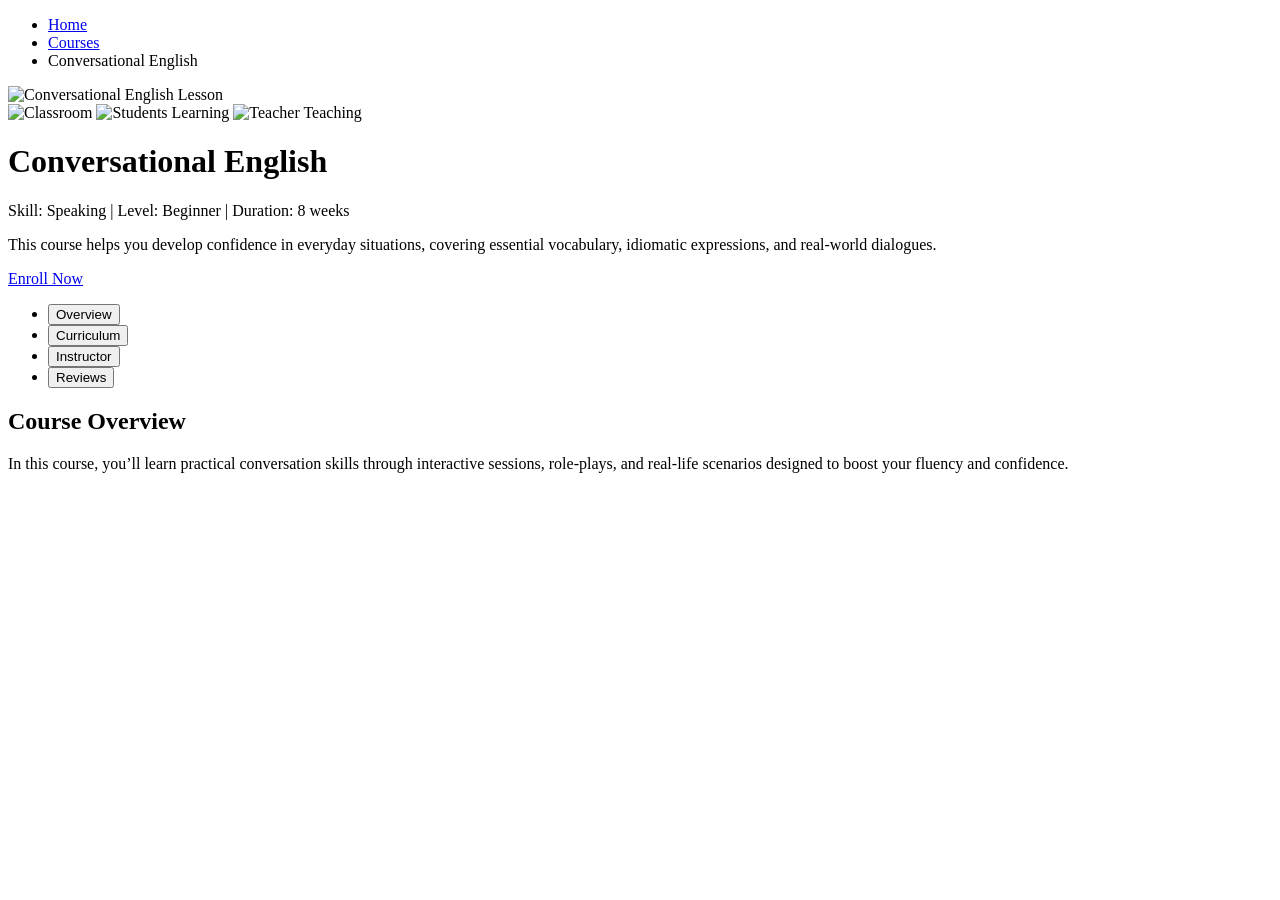
==== course-detail.html @ d5191e85 "Add files via upload" ====
<!DOCTYPE html>
<html lang="en">
<head>
  <meta charset="UTF-8">
  <meta name="viewport" content="width=device-width, initial-scale=1.0">
  <title>Course Detail - Conversational English</title>
  <link rel="stylesheet" href="styles/main.css">
  <link rel="stylesheet" href="styles/header.css">
  <link rel="stylesheet" href="styles/hero.css">
  <link rel="stylesheet" href="styles/grid.css">
  <link rel="stylesheet" href="styles/forms.css">
  <link rel="stylesheet" href="styles/responsive.css">
</head>
<body>
  <!-- Header Include -->


  <!-- Breadcrumbs -->
  <nav aria-label="Breadcrumb" class="breadcrumb">
    <ul>
      <li><a href="index.html">Home</a></li>
      <li><a href="courses.html">Courses</a></li>
      <li aria-current="page">Conversational English</li>
    </ul>
  </nav>

  <!-- Course Detail -->
  <main class="course-detail container">
    <div class="course-detail__gallery">
      <div class="main-image">
        <img id="main-course-image" src="https://source.unsplash.com/600x400/?english,lesson" alt="Conversational English Lesson">
      </div>
      <div class="thumbnails">
        <img class="thumb" src="https://source.unsplash.com/60x40/?english,classroom" data-src="https://source.unsplash.com/600x400/?english,classroom" alt="Classroom">
        <img class="thumb" src="https://source.unsplash.com/60x40/?students,learning" data-src="https://source.unsplash.com/600x400/?students,learning" alt="Students Learning">
        <img class="thumb" src="https://source.unsplash.com/60x40/?teacher,teaching" data-src="https://source.unsplash.com/600x400/?teacher,teaching" alt="Teacher Teaching">
      </div>
    </div>
    <div class="course-detail__info">
      <h1>Conversational English</h1>
      <p class="meta">Skill: Speaking | Level: Beginner | Duration: 8 weeks</p>
      <p class="description">This course helps you develop confidence in everyday situations, covering essential vocabulary, idiomatic expressions, and real‑world dialogues.</p>
      <a href="#" class="btn enroll">Enroll Now</a>
    </div>

    <!-- Tabs -->
    <div class="tabs">
      <ul role="tablist" class="tabs__list">
        <li role="presentation"><button role="tab" id="tab-overview" aria-controls="panel-overview" aria-selected="true">Overview</button></li>
        <li role="presentation"><button role="tab" id="tab-curriculum" aria-controls="panel-curriculum">Curriculum</button></li>
        <li role="presentation"><button role="tab" id="tab-instructor" aria-controls="panel-instructor">Instructor</button></li>
        <li role="presentation"><button role="tab" id="tab-reviews" aria-controls="panel-reviews">Reviews</button></li>
      </ul>
      <div class="tabs__panels">
        <section id="panel-overview" role="tabpanel" aria-labelledby="tab-overview">
          <h2>Course Overview</h2>
          <p>In this course, you’ll learn practical conversation skills through interactive sessions, role-plays, and real-life scenarios designed to boost your fluency and confidence.</p>
        </section>
        <section id="panel-curriculum" role="tabpanel" aria-labelledby="tab-curriculum" hidden>
          <h2>Curriculum</h2>
          <ul class="curriculum">
            <li>Week 1: Greetings & Introductions</li>
            <li>Week 2: Small Talk & Everyday Conversations</li>
            <li>Week 3: Asking for Directions & Transportation</li>
            <li>Week 4: Dining & Ordering Food</li>
            <li>Week 5: Shopping & Services</li>
            <li>Week 6: Health & Emergencies</li>
            <li>Week 7: Cultural Topics & Etiquette</li>
            <li>Week 8: Final Review & Role‑play Assessment</li>
          </ul>
        </section>
        <section id="panel-instructor" role="tabpanel" aria-labelledby="tab-instructor" hidden>
          <h2>Instructor</h2>
          <div class="instructor">
            <img src="https://source.unsplash.com/150x150/?teacher,portrait" alt="Instructor Photo">
            <div class="instructor__bio">
              <p><strong>Jane</strong> is a certified ESL instructor with over 10 years of experience teaching in international settings. Her interactive methods ensure rapid progress and lasting confidence.</p>
            </div>
          </div>
        </section>
        <section id="panel-reviews" role="tabpanel" aria-labelledby="tab-reviews" hidden>
          <h2>Student Reviews</h2>
          <div class="reviews">
            <blockquote>“This course changed my life! I now speak with ease in real situations.” – Alex P.</blockquote>
            <blockquote>“The instructor was engaging and the materials were practical.” – Maria L.</blockquote>
          </div>
        </section>
      </div>
    </div>
  </main>

  <!-- Footer Include -->


  <script src="scripts/main.js"></script>
  <script src="scripts/menu.js"></script>
  <script src="scripts/slider.js"></script>
  <script src="scripts/courses.js"></script>
  <script src="scripts/form.js"></script>
  <script src="scripts/course-detail.js"></script>
</body>
</html>
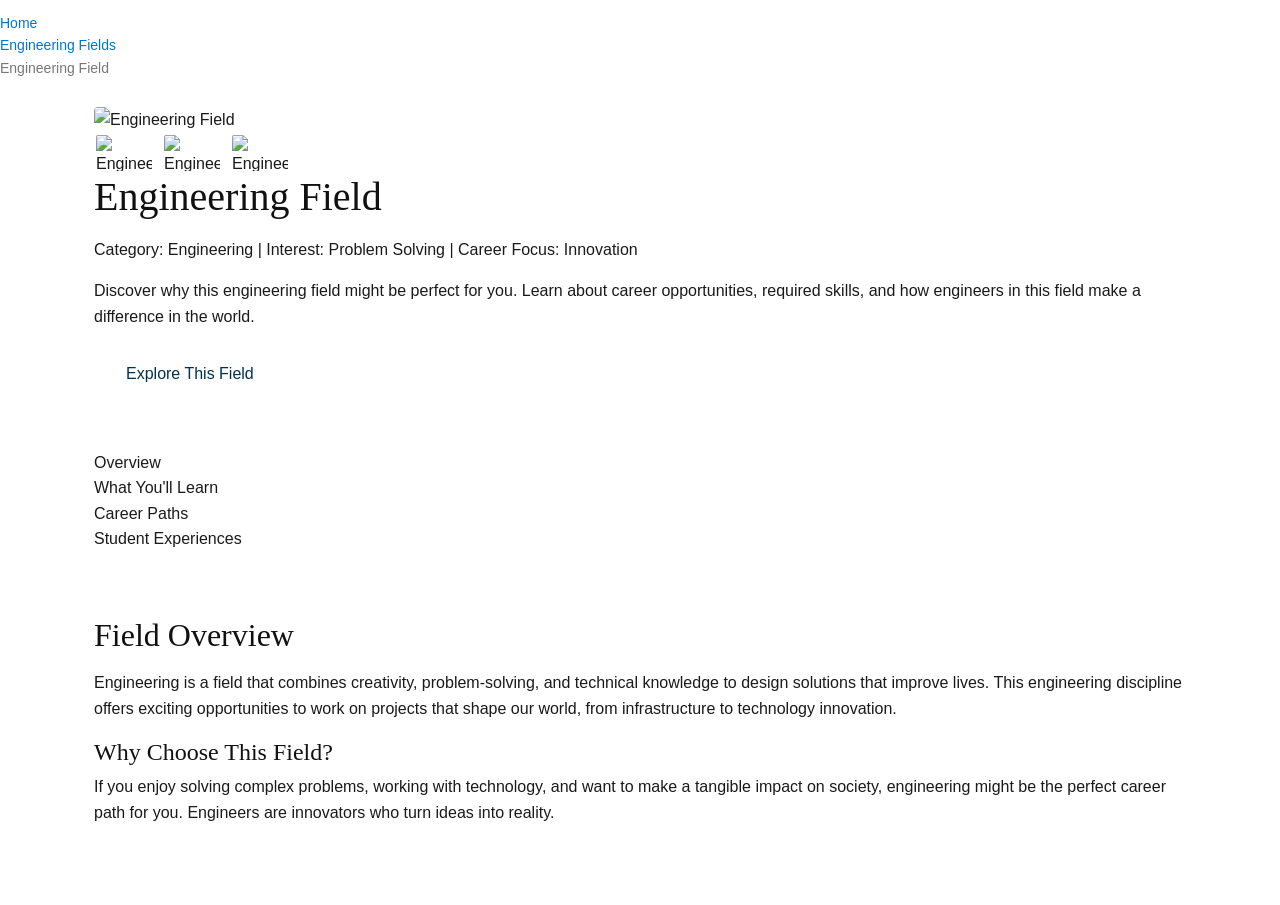
==== commit b3b8a077: "Transform website from English courses to Engineering Guidance - Updated all content to focus on eng" ====
--- a/course-detail.html
+++ b/course-detail.html
@@ -3,7 +3,7 @@
 <head>
   <meta charset="UTF-8">
   <meta name="viewport" content="width=device-width, initial-scale=1.0">
-  <title>Course Detail - Conversational English</title>
+  <title>Engineering Field Detail - Engineering Guidance</title>
   <link rel="stylesheet" href="styles/main.css">
   <link rel="stylesheet" href="styles/header.css">
   <link rel="stylesheet" href="styles/hero.css">
@@ -19,8 +19,8 @@
   <nav aria-label="Breadcrumb" class="breadcrumb">
     <ul>
       <li><a href="index.html">Home</a></li>
-      <li><a href="courses.html">Courses</a></li>
-      <li aria-current="page">Conversational English</li>
+      <li><a href="courses.html">Engineering Fields</a></li>
+      <li aria-current="page">Engineering Field</li>
     </ul>
   </nav>
 
@@ -28,61 +28,63 @@
   <main class="course-detail container">
     <div class="course-detail__gallery">
       <div class="main-image">
-        <img id="main-course-image" src="https://source.unsplash.com/600x400/?english,lesson" alt="Conversational English Lesson">
+        <img id="main-course-image" src="https://source.unsplash.com/600x400/?engineering,technology" alt="Engineering Field">
       </div>
       <div class="thumbnails">
-        <img class="thumb" src="https://source.unsplash.com/60x40/?english,classroom" data-src="https://source.unsplash.com/600x400/?english,classroom" alt="Classroom">
-        <img class="thumb" src="https://source.unsplash.com/60x40/?students,learning" data-src="https://source.unsplash.com/600x400/?students,learning" alt="Students Learning">
-        <img class="thumb" src="https://source.unsplash.com/60x40/?teacher,teaching" data-src="https://source.unsplash.com/600x400/?teacher,teaching" alt="Teacher Teaching">
+        <img class="thumb" src="https://source.unsplash.com/60x40/?engineering,workshop" data-src="https://source.unsplash.com/600x400/?engineering,workshop" alt="Engineering Workshop">
+        <img class="thumb" src="https://source.unsplash.com/60x40/?students,engineering" data-src="https://source.unsplash.com/600x400/?students,engineering" alt="Engineering Students">
+        <img class="thumb" src="https://source.unsplash.com/60x40/?innovation,technology" data-src="https://source.unsplash.com/600x400/?innovation,technology" alt="Engineering Innovation">
       </div>
     </div>
     <div class="course-detail__info">
-      <h1>Conversational English</h1>
-      <p class="meta">Skill: Speaking | Level: Beginner | Duration: 8 weeks</p>
-      <p class="description">This course helps you develop confidence in everyday situations, covering essential vocabulary, idiomatic expressions, and real‑world dialogues.</p>
-      <a href="#" class="btn enroll">Enroll Now</a>
+      <h1>Engineering Field</h1>
+      <p class="meta">Category: Engineering | Interest: Problem Solving | Career Focus: Innovation</p>
+      <p class="description">Discover why this engineering field might be perfect for you. Learn about career opportunities, required skills, and how engineers in this field make a difference in the world.</p>
+      <a href="#explore" class="btn enroll">Explore This Field</a>
     </div>
 
     <!-- Tabs -->
     <div class="tabs">
       <ul role="tablist" class="tabs__list">
         <li role="presentation"><button role="tab" id="tab-overview" aria-controls="panel-overview" aria-selected="true">Overview</button></li>
-        <li role="presentation"><button role="tab" id="tab-curriculum" aria-controls="panel-curriculum">Curriculum</button></li>
-        <li role="presentation"><button role="tab" id="tab-instructor" aria-controls="panel-instructor">Instructor</button></li>
-        <li role="presentation"><button role="tab" id="tab-reviews" aria-controls="panel-reviews">Reviews</button></li>
+        <li role="presentation"><button role="tab" id="tab-curriculum" aria-controls="panel-curriculum">What You'll Learn</button></li>
+        <li role="presentation"><button role="tab" id="tab-instructor" aria-controls="panel-instructor">Career Paths</button></li>
+        <li role="presentation"><button role="tab" id="tab-reviews" aria-controls="panel-reviews">Student Experiences</button></li>
       </ul>
       <div class="tabs__panels">
         <section id="panel-overview" role="tabpanel" aria-labelledby="tab-overview">
-          <h2>Course Overview</h2>
-          <p>In this course, you’ll learn practical conversation skills through interactive sessions, role-plays, and real-life scenarios designed to boost your fluency and confidence.</p>
+          <h2>Field Overview</h2>
+          <p>Engineering is a field that combines creativity, problem-solving, and technical knowledge to design solutions that improve lives. This engineering discipline offers exciting opportunities to work on projects that shape our world, from infrastructure to technology innovation.</p>
+          <h3>Why Choose This Field?</h3>
+          <p>If you enjoy solving complex problems, working with technology, and want to make a tangible impact on society, engineering might be the perfect career path for you. Engineers are innovators who turn ideas into reality.</p>
         </section>
         <section id="panel-curriculum" role="tabpanel" aria-labelledby="tab-curriculum" hidden>
-          <h2>Curriculum</h2>
+          <h2>What You'll Learn</h2>
           <ul class="curriculum">
-            <li>Week 1: Greetings & Introductions</li>
-            <li>Week 2: Small Talk & Everyday Conversations</li>
-            <li>Week 3: Asking for Directions & Transportation</li>
-            <li>Week 4: Dining & Ordering Food</li>
-            <li>Week 5: Shopping & Services</li>
-            <li>Week 6: Health & Emergencies</li>
-            <li>Week 7: Cultural Topics & Etiquette</li>
-            <li>Week 8: Final Review & Role‑play Assessment</li>
+            <li>Fundamental principles and concepts</li>
+            <li>Real-world applications and projects</li>
+            <li>Problem-solving methodologies</li>
+            <li>Design and analysis techniques</li>
+            <li>Industry tools and software</li>
+            <li>Career pathways and opportunities</li>
+            <li>Professional skills and ethics</li>
+            <li>Innovation and research areas</li>
           </ul>
         </section>
         <section id="panel-instructor" role="tabpanel" aria-labelledby="tab-instructor" hidden>
-          <h2>Instructor</h2>
+          <h2>Career Paths</h2>
           <div class="instructor">
-            <img src="https://source.unsplash.com/150x150/?teacher,portrait" alt="Instructor Photo">
+            <img src="https://source.unsplash.com/150x150/?engineer,professional" alt="Engineering Professional">
             <div class="instructor__bio">
-              <p><strong>Jane</strong> is a certified ESL instructor with over 10 years of experience teaching in international settings. Her interactive methods ensure rapid progress and lasting confidence.</p>
+              <p><strong>Engineering Careers</strong> offer diverse opportunities including research and development, design engineering, project management, consulting, and entrepreneurship. Engineers work in industries ranging from aerospace to healthcare, making a difference every day.</p>
             </div>
           </div>
         </section>
         <section id="panel-reviews" role="tabpanel" aria-labelledby="tab-reviews" hidden>
-          <h2>Student Reviews</h2>
+          <h2>Student Experiences</h2>
           <div class="reviews">
-            <blockquote>“This course changed my life! I now speak with ease in real situations.” – Alex P.</blockquote>
-            <blockquote>“The instructor was engaging and the materials were practical.” – Maria L.</blockquote>
+            <blockquote>"Engineering guidance helped me realize that mechanical engineering was my calling. I love building and designing things!" – Alex P.</blockquote>
+            <blockquote>"The resources here helped me understand what software engineering really involves. Now I'm pursuing my degree with confidence." – Maria L.</blockquote>
           </div>
         </section>
       </div>
--- a/styles/main.css
+++ b/styles/main.css
@@ -0,0 +1,1706 @@
+/* Main CSS File - Imports all modular CSS files */
+
+/* Base */
+@import 'base/variables.css';
+@import 'base/reset.css';
+@import 'base/typography.css';
+
+/* Layouts */
+@import 'grid.css';
+@import 'header.css';
+@import 'responsive.css';
+
+/* Components */
+@import 'components/buttons.css';
+@import 'components/forms.css';
+@import 'components/cards.css';
+@import 'components/navigation.css';
+
+/* Custom Styles */
+@import 'custom.css';
+
+/* Add Google Fonts */
+@import url('https://fonts.googleapis.com/css2?family=Playfair+Display:wght@300;400;500;600;700&family=Montserrat:wght@300;400;500;600;700&display=swap');
+
+:root {
+  /* Colors - Updated for better contrast and consistency */
+  --color-primary: #003150;
+  --color-primary-dark: #002233;
+  --color-primary-light: #004d7a;
+  --color-text: #1a1a1a;
+  --color-text-light: #333333;
+  --color-white: #ffffff;
+  --color-surface: #f8f9fa;
+  --color-border: #e9ecef;
+  --color-accent: #c8a165;
+  --color-success: #2ecc71;
+  --color-warning: #f1c40f;
+  --color-error: #e74c3c;
+  
+  /* Spacing - More consistent scale */
+  --space-xxs: 0.125rem;
+  --space-xs: 0.25rem;
+  --space-sm: 0.5rem;
+  --space-md: 1rem;
+  --space-lg: 1.5rem;
+  --space-xl: 2rem;
+  --space-xxl: 3rem;
+  --space-xxxl: 4rem;
+  
+  /* Typography - Improved scale */
+  --fs-xxs: 0.625rem;
+  --fs-xs: 0.75rem;
+  --fs-sm: 0.875rem;
+  --fs-md: 1rem;
+  --fs-lg: 1.25rem;
+  --fs-xl: 1.5rem;
+  --fs-xxl: 2rem;
+  --fs-xxxl: 3rem;
+  
+  /* Font Weights */
+  --fw-normal: 400;
+  --fw-medium: 500;
+  --fw-semibold: 600;
+  --fw-bold: 700;
+  
+  /* Letter Spacing */
+  --ls-normal: 0;
+  --ls-wide: 0.05em;
+  --ls-tight: -0.02em;
+  
+  /* Border Radius */
+  --radius-sm: 4px;
+  --radius-md: 8px;
+  --radius-lg: 12px;
+  --radius-full: 9999px;
+  
+  /* Shadows - More depth levels */
+  --shadow-xs: 0 1px 2px rgba(0, 0, 0, 0.05);
+  --shadow-sm: 0 2px 4px rgba(0, 0, 0, 0.05);
+  --shadow-md: 0 4px 6px rgba(0, 0, 0, 0.1);
+  --shadow-lg: 0 10px 15px rgba(0, 0, 0, 0.1);
+  --shadow-xl: 0 20px 25px rgba(0, 0, 0, 0.15);
+  
+  /* Transitions */
+  --transition-normal: 0.3s ease;
+  
+  /* Z-index Scale */
+  --z-negative: -1;
+  --z-elevate: 1;
+  --z-sticky: 100;
+  --z-fixed: 200;
+  --z-modal: 300;
+  --z-popup: 400;
+  --z-tooltip: 500;
+}
+
+/* Reset and Base Styles */
+*, *::before, *::after {
+  box-sizing: border-box;
+  margin: 0;
+  padding: 0;
+}
+
+html {
+  font-size: 16px;
+  scroll-behavior: smooth;
+}
+
+body {
+  font-family: 'Montserrat', sans-serif;
+  font-size: var(--fs-md);
+  line-height: 1.6;
+  color: var(--color-text);
+  background-color: var(--color-white);
+  overflow-x: hidden;
+}
+
+/* Container System */
+.container {
+  width: 100%;
+  max-width: 1400px;
+  margin: 0 auto;
+  padding: 0 var(--space-xl);
+  position: relative;
+}
+
+/* Section Spacing */
+section {
+  padding: var(--space-xxxl) 0;
+  position: relative;
+  width: 100%;
+  overflow: hidden;
+}
+
+/* Grid System */
+.grid {
+  display: grid;
+  gap: var(--space-xl);
+  width: 100%;
+}
+
+.grid-2 { grid-template-columns: repeat(2, 1fr); }
+.grid-3 { grid-template-columns: repeat(3, 1fr); }
+.grid-4 { grid-template-columns: repeat(4, 1fr); }
+
+/* Button Styles */
+.btn {
+  display: inline-flex;
+  align-items: center;
+  justify-content: center;
+  padding: var(--space-md) var(--space-xl);
+  font-size: var(--fs-md);
+  font-weight: var(--fw-medium);
+  border-radius: var(--radius-md);
+  transition: all var(--transition-normal);
+  cursor: pointer;
+  text-decoration: none;
+  border: none;
+  gap: var(--space-sm);
+  color: var(--color-primary);
+}
+
+.btn-primary {
+  background-color: var(--color-primary);
+  color: var(--color-white);
+}
+
+.btn-primary:hover {
+  background-color: var(--color-primary-dark);
+  transform: translateY(-2px);
+  box-shadow: var(--shadow-md);
+}
+
+.btn-secondary {
+  background-color: var(--color-white);
+  color: var(--color-primary);
+  border: 2px solid var(--color-primary);
+}
+
+.btn-secondary:hover {
+  background-color: var(--color-primary);
+  color: var(--color-white);
+  transform: translateY(-2px);
+  box-shadow: var(--shadow-md);
+}
+
+/* Card Styles */
+.card {
+  background: var(--color-white);
+  border-radius: var(--radius-lg);
+  overflow: hidden;
+  box-shadow: var(--shadow-md);
+  transition: all var(--transition-normal);
+}
+
+.card:hover {
+  transform: translateY(-5px);
+  box-shadow: var(--shadow-lg);
+}
+
+/* Navigation */
+.main-nav {
+  display: flex;
+  align-items: center;
+  gap: var(--space-xl);
+}
+
+.main-nav a {
+  color: var(--color-primary);
+  text-decoration: none;
+  font-size: var(--fs-md);
+  font-weight: var(--fw-medium);
+  transition: color var(--transition-normal);
+  position: relative;
+}
+
+.main-nav a::after {
+  content: '';
+  position: absolute;
+  bottom: -4px;
+  left: 0;
+  width: 0;
+  height: 2px;
+  background-color: var(--color-primary);
+  transition: width var(--transition-normal);
+}
+
+.main-nav a:hover {
+  color: var(--color-primary-dark);
+}
+
+.main-nav a:hover::after {
+  width: 100%;
+}
+
+/* Responsive Design */
+@media (max-width: 1400px) {
+  .container {
+    max-width: 1200px;
+    padding: 0 var(--space-lg);
+  }
+}
+
+@media (max-width: 1200px) {
+  .container {
+    max-width: 960px;
+    padding: 0 var(--space-md);
+  }
+  
+  .grid-4 {
+    grid-template-columns: repeat(3, 1fr);
+  }
+}
+
+@media (max-width: 992px) {
+  .container {
+    max-width: 720px;
+  }
+  
+  .grid-3,
+  .grid-4 {
+    grid-template-columns: repeat(2, 1fr);
+  }
+  
+  section {
+    padding: var(--space-xxl) 0;
+  }
+}
+
+@media (max-width: 768px) {
+  .container {
+    max-width: 540px;
+    padding: 0 var(--space-sm);
+  }
+  
+  .grid-2,
+  .grid-3,
+  .grid-4 {
+    grid-template-columns: 1fr;
+  }
+  
+  section {
+    padding: var(--space-xl) 0;
+  }
+  
+  .btn {
+    width: 100%;
+  }
+}
+
+@media (max-width: 1024px) {
+  .container {
+    padding: 0 var(--space-lg);
+  }
+  
+  .hero-content {
+    padding: var(--space-xl) var(--space-lg);
+  }
+  
+  .hero-text {
+    padding: var(--space-lg);
+  }
+  
+  .hero-text h1 {
+    font-size: calc(var(--fs-xxl) * 1.5);
+  }
+  
+  .hero-subtitle {
+    font-size: calc(var(--fs-xl) * 1.8);
+  }
+  
+  .hero-stats {
+    gap: var(--space-xl);
+  }
+  
+  .showcase-grid {
+    grid-template-columns: repeat(2, 1fr);
+  }
+  
+  .showcase-header h2 {
+    font-size: calc(var(--fs-xxl) * 2);
+  }
+  
+  .cta-content h2 {
+    font-size: calc(var(--fs-xxl) * 2);
+  }
+}
+
+@media (max-width: 768px) {
+  .container {
+    padding: 0 var(--space-md);
+  }
+  
+  .hero-content {
+    padding: var(--space-xl) var(--space-md);
+    justify-content: center;
+  }
+  
+  .hero-text {
+    padding: var(--space-lg);
+    text-align: center;
+  }
+  
+  .hero-text h1 {
+    font-size: calc(var(--fs-xl) * 1.5);
+    text-align: center;
+  }
+  
+  .hero-subtitle {
+    font-size: calc(var(--fs-lg) * 2);
+    text-align: center;
+  }
+  
+  .hero-stats {
+    flex-direction: column;
+    gap: var(--space-lg);
+    align-items: center;
+  }
+  
+  .hero-cta {
+    flex-direction: column;
+    width: 100%;
+    max-width: 300px;
+    margin: 0 auto;
+  }
+  
+  .showcase-grid {
+    grid-template-columns: 1fr;
+    gap: var(--space-lg);
+  }
+  
+  .course-features {
+    flex-wrap: wrap;
+  }
+  
+  .course-actions {
+    flex-direction: column;
+  }
+  
+  .showcase-header h2 {
+    font-size: calc(var(--fs-xl) * 2);
+  }
+  
+  .cta-content h2 {
+    font-size: calc(var(--fs-xl) * 2);
+  }
+}
+
+@media (max-width: 480px) {
+  .container {
+    padding: 0 var(--space-sm);
+  }
+  
+  .hero-text h1 {
+    font-size: var(--fs-xl);
+  }
+  
+  .hero-subtitle {
+    font-size: var(--fs-sm);
+  }
+  
+  .hero-stats {
+    gap: var(--space-md);
+  }
+  
+  .hero-cta .btn {
+    width: 100%;
+  }
+  
+  .course-card {
+    margin: 0;
+  }
+  
+  .card-content {
+    padding: var(--space-md);
+  }
+  
+  .course-features {
+    gap: var(--space-sm);
+  }
+}
+
+/* iOS Safari Fixes */
+@supports (-webkit-touch-callout: none) {
+  .hero-content {
+    min-height: -webkit-fill-available;
+  }
+  
+  .course-card {
+    -webkit-transform: translateZ(0);
+  }
+}
+
+/* Fix for content overflow */
+* {
+  max-width: 100%;
+}
+
+img {
+  max-width: 100%;
+  height: auto;
+  display: block;
+}
+
+/* Fix for grid items */
+.grid > *,
+.showcase-grid > *,
+.course-grid > *,
+.footer-grid > * {
+  min-width: 0;
+  width: 100%;
+}
+
+/* Fix for animations */
+@keyframes fadeInUp {
+  from {
+    opacity: 0;
+    transform: translateY(20px);
+  }
+  to {
+    opacity: 1;
+    transform: translateY(0);
+  }
+}
+
+@keyframes fadeIn {
+  from {
+    opacity: 0;
+  }
+  to {
+    opacity: 1;
+  }
+}
+
+/* Fix for z-index stacking */
+.site-header {
+  z-index: var(--z-sticky);
+}
+
+.modal {
+  z-index: var(--z-modal);
+}
+
+.tooltip {
+  z-index: var(--z-tooltip);
+}
+
+/* Fix for dark mode */
+[data-theme="dark"] {
+  --color-text: #e9ecef;
+  --color-text-light: #adb5bd;
+  --color-surface: #212529;
+  --color-border: #495057;
+  background-color: #121212;
+}
+
+/* Fix for accessibility */
+:focus {
+  outline: 2px solid var(--color-primary);
+  outline-offset: 2px;
+}
+
+/* Fix for print styles */
+@media print {
+  .no-print {
+    display: none;
+  }
+  
+  body {
+    color: #000;
+    background: #fff;
+  }
+  
+  a {
+    text-decoration: underline;
+  }
+}
+
+/* Hero Section */
+.hero {
+  min-height: 100vh;
+  position: relative;
+  overflow: hidden;
+  background: linear-gradient(135deg, var(--color-primary) 0%, var(--color-primary-dark) 100%);
+  display: flex;
+  align-items: center;
+  justify-content: center;
+}
+
+.hero::before {
+  content: '';
+  position: absolute;
+  top: 0;
+  left: 0;
+  width: 100%;
+  height: 100%;
+  background: url('path/to/pattern.png');
+  opacity: 0.1;
+  animation: patternFloat 20s linear infinite;
+}
+
+.hero-content {
+  position: relative;
+  z-index: 2;
+  display: flex;
+  align-items: center;
+  justify-content: flex-start;
+  min-height: 100vh;
+  padding: var(--space-2xl) var(--space-lg);
+  text-align: left;
+  max-width: 1400px;
+  margin: 0 auto;
+}
+
+.hero-text {
+  max-width: 800px;
+  margin: 0;
+  padding: var(--space-xl) var(--space-xxl);
+  text-align: left;
+}
+
+.hero-text h1 {
+  font-size: calc(var(--fs-xxxl) * 1.5);
+  margin-bottom: var(--space-lg);
+  animation: fadeInUp 0.8s ease-out;
+  text-align: left;
+  line-height: 1.2;
+  color: var(--color-text);
+}
+
+.hero-subtitle {
+  font-size: calc(var(--fs-xl) * 2);
+  margin-bottom: var(--space-xl);
+  animation: fadeInUp 0.8s ease-out 0.2s backwards;
+  text-align: left;
+  color: var(--color-text);
+  font-weight: var(--fw-medium);
+}
+
+.hero-stats {
+  display: flex;
+  justify-content: flex-start;
+  gap: var(--space-2xl);
+  margin-bottom: var(--space-2xl);
+  animation: fadeInUp 0.8s ease-out 0.4s backwards;
+}
+
+.hero-cta {
+  display: flex;
+  justify-content: flex-start;
+  gap: var(--space-lg);
+  animation: fadeInUp 0.8s ease-out 0.6s backwards;
+}
+
+.scroll-indicator {
+  position: absolute;
+  bottom: 2rem;
+  left: 50%;
+  transform: translateX(-50%);
+  display: flex;
+  flex-direction: column;
+  align-items: center;
+  gap: 1rem;
+  opacity: 0;
+  animation: fadeIn 1s ease 1.2s forwards;
+}
+
+.scroll-text {
+  font-size: 1.2rem;
+  color: var(--color-white);
+  opacity: 0.8;
+}
+
+.scroll-arrow {
+  width: 30px;
+  height: 30px;
+  border: 2px solid var(--color-white);
+  border-radius: 50%;
+  position: relative;
+  animation: bounce 2s infinite;
+}
+
+.scroll-arrow::before {
+  content: '';
+  position: absolute;
+  top: 50%;
+  left: 50%;
+  transform: translate(-50%, -50%) rotate(45deg);
+  width: 8px;
+  height: 8px;
+  border-right: 2px solid var(--color-white);
+  border-bottom: 2px solid var(--color-white);
+  margin-top: -4px;
+}
+
+@keyframes patternFloat {
+  0% {
+    transform: translate(0, 0);
+  }
+  100% {
+    transform: translate(100px, 100px);
+  }
+}
+
+@keyframes bounce {
+  0%, 20%, 50%, 80%, 100% {
+    transform: translateY(0);
+  }
+  40% {
+    transform: translateY(-10px);
+  }
+  60% {
+    transform: translateY(-5px);
+  }
+}
+
+/* Course Showcase */
+.course-showcase {
+  padding: var(--space-xxxl) 0;
+  background: var(--color-surface);
+  position: relative;
+  overflow: hidden;
+}
+
+.showcase-header {
+  text-align: center;
+  margin-bottom: var(--space-xxxl);
+  padding: 0 var(--space-xl);
+  max-width: 1200px;
+  margin-left: auto;
+  margin-right: auto;
+}
+
+.showcase-header h2 {
+  font-size: calc(var(--fs-xxxl) * 2);
+  margin-bottom: var(--space-xl);
+  color: var(--color-primary);
+  line-height: 1.2;
+  font-weight: var(--fw-bold);
+}
+
+.showcase-subtitle {
+  font-size: var(--fs-xl);
+  color: var(--color-text);
+  margin-bottom: var(--space-xxl);
+  line-height: 1.6;
+  max-width: 800px;
+  margin-left: auto;
+  margin-right: auto;
+}
+
+.showcase-nav {
+  display: flex;
+  justify-content: center;
+  gap: var(--space-xl);
+  margin-top: var(--space-xxl);
+  flex-wrap: wrap;
+}
+
+.nav-btn {
+  padding: var(--space-md) var(--space-xl);
+  border: none;
+  background: none;
+  font-size: var(--fs-lg);
+  color: var(--color-primary);
+  cursor: pointer;
+  transition: all var(--transition-normal);
+  position: relative;
+  font-weight: var(--fw-medium);
+  white-space: nowrap;
+}
+
+.nav-btn::after {
+  content: '';
+  position: absolute;
+  bottom: 0;
+  left: 50%;
+  width: 0;
+  height: 2px;
+  background: var(--color-primary);
+  transition: all var(--transition-normal);
+  transform: translateX(-50%);
+}
+
+.nav-btn:hover::after,
+.nav-btn.active::after {
+  width: 100%;
+}
+
+.nav-btn.active {
+  color: var(--color-primary);
+  font-weight: var(--fw-semibold);
+}
+
+.showcase-grid {
+  display: grid;
+  grid-template-columns: repeat(auto-fit, minmax(300px, 1fr));
+  gap: var(--space-xl);
+  margin-top: var(--space-2xl);
+}
+
+.course-card {
+  background: var(--color-surface);
+  border-radius: var(--radius-lg);
+  overflow: hidden;
+  box-shadow: var(--shadow-md);
+  transition: transform var(--transition-normal);
+  height: 100%;
+  display: flex;
+  flex-direction: column;
+}
+
+.course-card:hover {
+  transform: translateY(-5px);
+}
+
+.card-media {
+  position: relative;
+  padding-top: 56.25%; /* 16:9 aspect ratio */
+  overflow: hidden;
+}
+
+.card-media img {
+  position: absolute;
+  top: 0;
+  left: 0;
+  width: 100%;
+  height: 100%;
+  object-fit: cover;
+  transition: transform var(--transition-normal);
+}
+
+.course-card:hover .card-media img {
+  transform: scale(1.05);
+}
+
+.card-overlay {
+  position: absolute;
+  top: 0;
+  left: 0;
+  width: 100%;
+  height: 100%;
+  background: rgba(0, 0, 0, 0.5);
+  display: flex;
+  align-items: center;
+  justify-content: center;
+  opacity: 0;
+  transition: opacity var(--transition-normal);
+}
+
+.course-card:hover .card-overlay {
+  opacity: 1;
+}
+
+.card-content {
+  padding: var(--space-lg);
+  flex-grow: 1;
+  display: flex;
+  flex-direction: column;
+}
+
+.course-header {
+  display: flex;
+  justify-content: space-between;
+  align-items: flex-start;
+  margin-bottom: var(--space-md);
+}
+
+.course-rating {
+  display: flex;
+  align-items: center;
+  gap: var(--space-xs);
+  color: var(--color-text);
+}
+
+.course-description {
+  margin-bottom: var(--space-lg);
+  color: #000000;
+  font-weight: var(--fw-medium);
+}
+
+.course-features {
+  display: flex;
+  gap: var(--space-md);
+  margin-bottom: var(--space-lg);
+}
+
+.feature {
+  display: flex;
+  align-items: center;
+  gap: var(--space-xs);
+  color: var(--color-text);
+}
+
+.course-actions {
+  margin-top: auto;
+  display: flex;
+  gap: var(--space-md);
+}
+
+/* Trust Badges */
+.trust-badges {
+  display: flex;
+  justify-content: center;
+  gap: var(--space-xxxl);
+  margin-top: var(--space-xxxl);
+  padding: var(--space-xxl) var(--space-xl) 0;
+  border-top: 1px solid var(--color-border);
+  max-width: 1400px;
+  margin: var(--space-xxxl) auto 0;
+  flex-wrap: wrap;
+}
+
+.badge {
+  display: flex;
+  flex-direction: column;
+  align-items: center;
+  gap: var(--space-lg);
+  min-width: 200px;
+}
+
+.badge i {
+  font-size: var(--fs-xxxl);
+  color: var(--color-primary);
+}
+
+.badge span {
+  font-size: var(--fs-lg);
+  color: var(--color-text);
+  font-weight: var(--fw-medium);
+  text-align: center;
+}
+
+/* Quick Actions */
+.quick-actions {
+  padding: 4rem 0;
+}
+
+.action-buttons {
+  padding: 0 2rem;
+}
+
+.action-btn {
+  display: flex;
+  flex-direction: column;
+  align-items: center;
+  gap: var(--space-sm);
+  padding: var(--space-lg);
+  background-color: var(--color-white);
+  border: none;
+  border-radius: var(--radius-lg);
+  box-shadow: var(--shadow-md);
+  cursor: pointer;
+  transition: all var(--transition-normal);
+}
+
+.action-btn:hover {
+  transform: translateY(-4px);
+  box-shadow: var(--shadow-lg);
+  background-color: var(--color-primary);
+  color: var(--color-white);
+}
+
+.action-btn i {
+  font-size: 2rem;
+  margin-bottom: var(--space-sm);
+}
+
+.action-btn span {
+  font-weight: var(--fw-medium);
+  font-size: var(--fs-md);
+}
+
+/* Button Variants */
+.btn-primary {
+  background-color: var(--color-primary);
+  color: var(--color-white);
+  border: none;
+}
+
+.btn-secondary {
+  background-color: var(--color-white);
+  color: var(--color-primary);
+  border: none;
+}
+
+.btn-outline {
+  background-color: transparent;
+  color: var(--color-primary);
+  border: 2px solid var(--color-primary);
+}
+
+.btn-outline:hover {
+  background-color: var(--color-primary);
+  color: var(--color-white);
+  transform: translateY(-2px);
+  box-shadow: var(--shadow-md);
+}
+
+.btn-ghost {
+  background-color: transparent;
+  color: var(--color-primary);
+  border: none;
+}
+
+.btn-ghost:hover {
+  background-color: rgba(0, 49, 80, 0.1);
+  color: var(--color-primary-dark);
+}
+
+/* Dark Mode Adjustments */
+[data-theme="dark"] .quick-actions {
+  background-color: var(--color-primary-dark);
+}
+
+[data-theme="dark"] .action-btn {
+  background-color: var(--color-primary);
+  color: var(--color-white);
+}
+
+[data-theme="dark"] .action-btn:hover {
+  background-color: var(--color-primary-light);
+}
+
+/* Course Selection */
+.course-selection {
+  padding: 4rem 0;
+}
+
+.course-selection h2 {
+  font-size: 4rem;
+  color: var(--color-primary);
+  margin-bottom: 3rem;
+}
+
+.course-buttons {
+  padding: 0 2rem;
+}
+
+.course-btn {
+  flex: 1;
+  max-width: 300px;
+  padding: var(--space-lg);
+  background: var(--color-white);
+  border: 2px solid var(--color-primary);
+  border-radius: var(--radius-lg);
+  cursor: pointer;
+  transition: all var(--transition-normal);
+  display: flex;
+  flex-direction: column;
+  align-items: center;
+  gap: var(--space-sm);
+  font-size: 1.3rem;
+}
+
+.course-btn i {
+  font-size: 2rem;
+  color: var(--color-primary);
+  margin-bottom: var(--space-sm);
+}
+
+.course-btn span {
+  font-size: var(--fs-lg);
+  font-weight: var(--fw-bold);
+  color: var(--color-primary);
+}
+
+.course-btn small {
+  font-size: 1.1rem;
+  color: var(--color-text);
+}
+
+.course-btn:hover,
+.course-btn.active {
+  background: var(--color-primary);
+  transform: translateY(-5px);
+  box-shadow: var(--shadow-lg);
+}
+
+.course-btn:hover i,
+.course-btn:hover span,
+.course-btn.active i,
+.course-btn.active span {
+  color: var(--color-white);
+}
+
+.course-btn:hover small,
+.course-btn.active small {
+  color: var(--color-white);
+}
+
+/* Why Choose Us */
+.why-choose-us {
+  padding: 4rem 0;
+}
+
+.carousel-container {
+  padding: 0 2rem;
+}
+
+.carousel-track {
+  display: flex;
+  transition: transform 0.5s ease;
+}
+
+.carousel-slide {
+  flex: 0 0 100%;
+  padding: var(--space-lg);
+}
+
+.slide-content {
+  text-align: center;
+  max-width: 600px;
+  margin: 0 auto;
+  padding: var(--space-xl);
+  background: rgba(255, 255, 255, 0.1);
+  border-radius: var(--radius-lg);
+  backdrop-filter: blur(10px);
+}
+
+.slide-content i {
+  font-size: 3rem;
+  margin-bottom: var(--space-lg);
+  color: var(--color-white);
+}
+
+.slide-content h3 {
+  font-size: 2.8rem;
+  margin-bottom: var(--space-md);
+  color: var(--color-white);
+}
+
+.slide-content p {
+  font-size: 1.4rem;
+  line-height: 1.8;
+  color: var(--color-text);
+}
+
+.carousel-controls {
+  display: flex;
+  justify-content: center;
+  align-items: center;
+  gap: var(--space-xl);
+  margin-top: var(--space-xxl);
+}
+
+.carousel-btn {
+  width: 50px;
+  height: 50px;
+  border-radius: 50%;
+  border: 2px solid var(--color-border);
+  background: var(--color-white);
+  color: var(--color-text);
+  cursor: pointer;
+  display: flex;
+  align-items: center;
+  justify-content: center;
+  transition: all var(--transition-normal);
+  padding: 0;
+}
+
+.carousel-btn:hover {
+  background: var(--color-primary);
+  color: var(--color-white);
+  border-color: var(--color-primary);
+  transform: translateY(-2px);
+}
+
+.carousel-dots {
+  display: flex;
+  gap: var(--space-sm);
+}
+
+.dot {
+  width: 10px;
+  height: 10px;
+  border-radius: 50%;
+  background: var(--color-border);
+  cursor: pointer;
+  transition: all var(--transition-normal);
+}
+
+.dot.active {
+  background: var(--color-primary);
+  transform: scale(1.2);
+}
+
+/* Footer */
+.site-footer {
+  padding: 8rem 0 4rem;
+  background: var(--color-surface);
+}
+
+.footer-grid {
+  display: grid;
+  grid-template-columns: repeat(4, 1fr);
+  gap: 4rem;
+  width: 100%;
+  max-width: 1400px;
+  margin: 0 auto;
+  padding: 0 2rem;
+}
+
+.footer-brand {
+  grid-column: 1 / -1;
+  text-align: center;
+  margin-bottom: 2rem;
+}
+
+.footer-brand p {
+  font-size: 1.4rem;
+  color: var(--color-text);
+  max-width: 600px;
+  margin: 1.5rem auto;
+  line-height: 1.6;
+}
+
+.footer-column {
+  display: flex;
+  flex-direction: column;
+  gap: 1.5rem;
+}
+
+.footer-column h4 {
+  font-size: 1.6rem;
+  color: var(--color-primary);
+  margin-bottom: 1rem;
+  font-weight: 600;
+}
+
+.footer-links {
+  list-style: none;
+  padding: 0;
+  margin: 0;
+  display: flex;
+  flex-direction: column;
+  gap: 1rem;
+}
+
+.footer-links a {
+  color: var(--color-text);
+  text-decoration: none;
+  font-size: 1.2rem;
+  transition: all 0.3s ease;
+  display: inline-block;
+}
+
+.footer-links a:hover {
+  color: var(--color-accent);
+  transform: translateX(5px);
+}
+
+.footer-contact {
+  display: flex;
+  flex-direction: column;
+  gap: 1rem;
+}
+
+.contact-item {
+  display: flex;
+  align-items: center;
+  gap: 1rem;
+  font-size: 1.2rem;
+  color: var(--color-text);
+}
+
+.contact-item i {
+  font-size: 1.4rem;
+  color: var(--color-primary);
+}
+
+.footer-bottom {
+  margin-top: 6rem;
+  padding-top: 2rem;
+  border-top: 1px solid var(--color-border);
+}
+
+.footer-bottom-content {
+  max-width: 1400px;
+  margin: 0 auto;
+  padding: 0 2rem;
+  display: flex;
+  justify-content: space-between;
+  align-items: center;
+  flex-wrap: wrap;
+  gap: 2rem;
+}
+
+.footer-bottom p {
+  font-size: 1.2rem;
+  color: var(--color-text);
+}
+
+.footer-bottom-links {
+  display: flex;
+  gap: 2rem;
+}
+
+.footer-bottom-links a {
+  color: var(--color-text);
+  text-decoration: none;
+  font-size: 1.1rem;
+  transition: all 0.3s ease;
+}
+
+.footer-bottom-links a:hover {
+  color: var(--color-accent);
+}
+
+@media (max-width: 1200px) {
+  .footer-grid {
+    grid-template-columns: repeat(2, 1fr);
+    gap: 3rem;
+  }
+  
+  .footer-brand {
+    grid-column: 1 / -1;
+  }
+}
+
+@media (max-width: 768px) {
+  .site-footer {
+    padding: 6rem 0 3rem;
+  }
+  
+  .footer-grid {
+    grid-template-columns: 1fr;
+    gap: 3rem;
+    text-align: center;
+  }
+  
+  .footer-column {
+    align-items: center;
+  }
+  
+  .footer-links {
+    align-items: center;
+  }
+  
+  .contact-item {
+    justify-content: center;
+  }
+  
+  .footer-bottom-content {
+    flex-direction: column;
+    text-align: center;
+  }
+  
+  .footer-bottom-links {
+    justify-content: center;
+    flex-wrap: wrap;
+  }
+}
+
+/* Typography */
+h1, h2, h3, h4, h5, h6 {
+  font-family: 'Playfair Display', serif;
+  font-weight: 500;
+  line-height: 1.2;
+}
+
+/* Header */
+.site-header {
+  position: fixed;
+  top: 0;
+  left: 0;
+  width: 100%;
+  background: rgba(255, 255, 255, 0.95);
+  backdrop-filter: blur(10px);
+  z-index: var(--z-sticky);
+  transition: var(--transition);
+  padding: 1rem 0;
+}
+
+.header-wrapper {
+  display: flex;
+  justify-content: space-between;
+  align-items: center;
+  padding: 0 2rem;
+  max-width: 1400px;
+  margin: 0 auto;
+}
+
+.logo {
+  font-family: 'Playfair Display', serif;
+  font-size: 1.8rem;
+  font-weight: 500;
+  color: var(--color-primary);
+}
+
+.main-nav ul {
+  display: flex;
+  gap: 2rem;
+  list-style: none;
+}
+
+.main-nav a {
+  color: var(--color-primary);
+  text-decoration: none;
+  font-size: var(--fs-md);
+  font-weight: var(--fw-medium);
+  transition: color var(--transition-normal);
+  position: relative;
+}
+
+.main-nav a::after {
+  content: '';
+  position: absolute;
+  bottom: -4px;
+  left: 0;
+  width: 0;
+  height: 2px;
+  background-color: var(--color-primary);
+  transition: width var(--transition-normal);
+}
+
+.main-nav a:hover {
+  color: var(--color-primary-dark);
+}
+
+.main-nav a:hover::after {
+  width: 100%;
+}
+
+/* Featured Courses */
+.featured-courses {
+  padding: 6rem 0;
+  background: var(--color-surface);
+}
+
+.section-header {
+  text-align: center;
+  margin-bottom: 4rem;
+  padding: 0 2rem;
+}
+
+.course-grid {
+  display: grid;
+  grid-template-columns: repeat(auto-fit, minmax(350px, 1fr));
+  gap: 2.5rem;
+  width: 100%;
+  max-width: 1400px;
+  margin: 0 auto;
+  padding: 0 2rem;
+}
+
+.course-card {
+  background: #fff;
+  border-radius: 4px;
+  overflow: hidden;
+  transition: var(--transition);
+}
+
+.course-card:hover {
+  transform: translateY(-10px);
+  box-shadow: 0 20px 40px rgba(0, 0, 0, 0.1);
+}
+
+.card-media {
+  position: relative;
+  height: 250px;
+  overflow: hidden;
+}
+
+.card-media img {
+  width: 100%;
+  height: 100%;
+  object-fit: cover;
+  transition: var(--transition);
+}
+
+.card-overlay {
+  position: absolute;
+  top: 0;
+  left: 0;
+  width: 100%;
+  height: 100%;
+  background: rgba(0, 0, 0, 0.5);
+  display: flex;
+  justify-content: center;
+  align-items: center;
+  opacity: 0;
+  transition: var(--transition);
+}
+
+.course-card:hover .card-overlay {
+  opacity: 1;
+}
+
+.card-content {
+  padding: 2rem;
+}
+
+.card-content h3 {
+  font-size: 1.5rem;
+  margin-bottom: 1rem;
+}
+
+/* Learning Experience */
+.learning-experience {
+  padding: 6rem 0;
+}
+
+.experience-grid {
+  display: grid;
+  grid-template-columns: 1fr 1fr;
+  gap: 4rem;
+  width: 100%;
+  max-width: 1400px;
+  margin: 0 auto;
+  padding: 0 2rem;
+  align-items: center;
+}
+
+.feature-list {
+  list-style: none;
+  margin-top: 2rem;
+}
+
+.feature-list li {
+  display: flex;
+  align-items: center;
+  margin-bottom: 1.5rem;
+}
+
+.feature-list i {
+  font-size: 1.5rem;
+  color: var(--color-accent);
+  margin-right: 1rem;
+}
+
+/* Testimonials */
+.testimonials {
+  padding: var(--space-xxxl) 0;
+  background: var(--color-white);
+  position: relative;
+  overflow: hidden;
+}
+
+.testimonial-slider {
+  max-width: 1000px;
+  margin: 0 auto;
+  padding: 0 var(--space-xl);
+  position: relative;
+}
+
+.testimonial-slide {
+  text-align: center;
+  padding: var(--space-xl);
+  opacity: 0;
+  transition: opacity var(--transition-normal);
+}
+
+.testimonial-slide.active {
+  opacity: 1;
+}
+
+.testimonial-content {
+  background: var(--color-surface);
+  padding: var(--space-xxl);
+  border-radius: var(--radius-lg);
+  position: relative;
+}
+
+.testimonial-content::before {
+  content: '"';
+  position: absolute;
+  top: var(--space-lg);
+  left: var(--space-lg);
+  font-size: var(--fs-xxxl);
+  color: var(--color-primary);
+  opacity: 0.2;
+  font-family: 'Playfair Display', serif;
+}
+
+.testimonial-content p {
+  font-size: var(--fs-lg);
+  font-style: italic;
+  margin-bottom: var(--space-xl);
+  line-height: 1.8;
+  color: var(--color-text);
+}
+
+.testimonial-content cite {
+  font-size: var(--fs-md);
+  color: var(--color-primary);
+  font-style: normal;
+  font-weight: var(--fw-semibold);
+}
+
+/* Call to Action */
+.cta-section {
+  padding: 6rem 0;
+  background: var(--color-primary);
+  color: var(--color-white);
+  text-align: center;
+}
+
+.cta-content {
+  max-width: 800px;
+  margin: 0 auto;
+  padding: 0 2rem;
+}
+
+.cta-content h2 {
+  font-size: calc(var(--fs-xxxl) * 2);
+  margin-bottom: 1rem;
+  line-height: 1.2;
+}
+
+/* Quick View Modal */
+.modal {
+  position: fixed;
+  top: 0;
+  left: 0;
+  width: 100%;
+  height: 100%;
+  background: rgba(0, 0, 0, 0.8);
+  display: flex;
+  justify-content: center;
+  align-items: center;
+  z-index: var(--z-modal);
+  opacity: 0;
+  visibility: hidden;
+  transition: all var(--transition-normal);
+  backdrop-filter: blur(5px);
+}
+
+.modal.active {
+  opacity: 1;
+  visibility: visible;
+}
+
+.modal-content {
+  background: var(--color-white);
+  border-radius: var(--radius-lg);
+  max-width: 900px;
+  width: 90%;
+  max-height: 90vh;
+  overflow-y: auto;
+  position: relative;
+  transform: translateY(20px);
+  transition: transform var(--transition-normal);
+}
+
+.modal.active .modal-content {
+  transform: translateY(0);
+}
+
+.modal-close {
+  position: absolute;
+  top: var(--space-md);
+  right: var(--space-md);
+  width: 40px;
+  height: 40px;
+  border-radius: 50%;
+  background: var(--color-surface);
+  border: none;
+  cursor: pointer;
+  display: flex;
+  align-items: center;
+  justify-content: center;
+  transition: all var(--transition-normal);
+  z-index: 1;
+}
+
+.modal-close:hover {
+  background: var(--color-primary);
+  color: var(--color-white);
+  transform: rotate(90deg);
+}
+
+/* Responsive Fixes */
+@media (max-width: 1200px) {
+  .showcase-grid {
+    grid-template-columns: repeat(auto-fit, minmax(300px, 1fr));
+    gap: var(--space-xl);
+  }
+  
+  .course-features {
+    grid-template-columns: repeat(2, 1fr);
+  }
+  
+  .trust-badges {
+    gap: var(--space-xxl);
+  }
+}
+
+@media (max-width: 768px) {
+  .showcase-nav {
+    gap: var(--space-md);
+  }
+  
+  .nav-btn {
+    padding: var(--space-sm) var(--space-lg);
+    font-size: var(--fs-md);
+  }
+  
+  .course-features {
+    grid-template-columns: 1fr;
+  }
+  
+  .course-actions {
+    flex-direction: column;
+  }
+  
+  .trust-badges {
+    flex-direction: column;
+    gap: var(--space-xl);
+  }
+  
+  .testimonial-content {
+    padding: var(--space-xl);
+  }
+  
+  .testimonial-content p {
+    font-size: var(--fs-md);
+  }
+  
+  .modal-content {
+    width: 95%;
+  }
+}
+
+/* Animation Fixes */
+@keyframes fadeInUp {
+  from {
+    opacity: 0;
+    transform: translateY(20px);
+  }
+  to {
+    opacity: 1;
+    transform: translateY(0);
+  }
+}
+
+@keyframes slideIn {
+  from {
+    transform: translateX(100%);
+  }
+  to {
+    transform: translateX(0);
+  }
+}
+
+@keyframes scaleIn {
+  from {
+    transform: scale(0.9);
+    opacity: 0;
+  }
+  to {
+    transform: scale(1);
+    opacity: 1;
+  }
+}
+
+/* Fix for iOS Safari */
+@supports (-webkit-touch-callout: none) {
+  .modal {
+    -webkit-backdrop-filter: blur(5px);
+  }
+  
+  .course-card {
+    -webkit-transform: translateZ(0);
+  }
+}
--- a/styles/header.css
+++ b/styles/header.css
@@ -0,0 +1,435 @@
+/* Header Styles */
+
+.site-header {
+  position: fixed;
+  top: 0;
+  left: 0;
+  right: 0;
+  background-color: var(--color-surface);
+  box-shadow: var(--shadow-sm);
+  z-index: var(--z-header);
+  transition: all var(--transition-normal);
+  height: 80px;
+}
+
+.site-header .container {
+  display: flex;
+  align-items: center;
+  justify-content: space-between;
+  height: 100%;
+  max-width: var(--container-max-width);
+  margin: 0 auto;
+  padding: 0 var(--container-padding);
+}
+
+/* Logo */
+.logo {
+  font-size: var(--fs-xl);
+  font-weight: var(--fw-bold);
+  color: var(--color-primary);
+  text-decoration: none;
+  transition: color var(--transition-normal);
+  letter-spacing: var(--ls-tight);
+}
+
+.logo:hover {
+  color: var(--color-primary-light);
+}
+
+/* Main Navigation */
+.main-nav {
+  display: flex;
+  align-items: center;
+}
+
+.main-nav ul {
+  display: flex;
+  list-style: none;
+  margin: 0;
+  padding: 0;
+  gap: var(--space-xl);
+}
+
+.main-nav a {
+  color: var(--color-text);
+  text-decoration: none;
+  font-weight: var(--fw-medium);
+  padding: var(--space-sm) 0;
+  position: relative;
+  transition: color var(--transition-normal);
+}
+
+.main-nav a::after {
+  content: '';
+  position: absolute;
+  bottom: 0;
+  left: 0;
+  width: 0;
+  height: 2px;
+  background-color: var(--color-primary);
+  transition: width var(--transition-normal);
+}
+
+.main-nav a:hover {
+  color: var(--color-primary);
+}
+
+.main-nav a:hover::after {
+  width: 100%;
+}
+
+/* Actions */
+.actions {
+  display: flex;
+  align-items: center;
+  gap: var(--space-md);
+}
+
+/* Search Bar */
+.search-bar {
+  position: absolute;
+  top: 100%;
+  left: 0;
+  right: 0;
+  background-color: var(--color-surface);
+  padding: var(--space-md);
+  box-shadow: var(--shadow-md);
+  transform: translateY(-10px);
+  opacity: 0;
+  visibility: hidden;
+  transition: all var(--transition-normal);
+}
+
+.search-bar.active {
+  transform: translateY(0);
+  opacity: 1;
+  visibility: visible;
+}
+
+.search-bar input {
+  width: 100%;
+  max-width: var(--container-max-width);
+  margin: 0 auto;
+  padding: var(--space-sm) var(--space-md);
+  border: 1px solid var(--color-border);
+  border-radius: var(--radius-md);
+  font-size: var(--fs-md);
+  transition: all var(--transition-normal);
+}
+
+.search-bar input:focus {
+  outline: none;
+  border-color: var(--color-primary);
+  box-shadow: 0 0 0 3px var(--color-primary-light);
+}
+
+/* Mobile Navigation */
+.mobile-nav {
+  position: fixed;
+  top: 0;
+  right: -100%;
+  width: 80%;
+  max-width: 400px;
+  height: 100vh;
+  background-color: var(--color-surface);
+  box-shadow: var(--shadow-lg);
+  transition: right var(--transition-normal);
+  z-index: var(--z-header);
+  padding: var(--space-xl);
+  overflow-y: auto;
+}
+
+.mobile-nav.active {
+  right: 0;
+}
+
+.mobile-nav ul {
+  list-style: none;
+  margin: 0;
+  padding: 0;
+}
+
+.mobile-nav li {
+  margin-bottom: var(--space-md);
+}
+
+.mobile-nav a {
+  display: block;
+  padding: var(--space-sm) 0;
+  color: var(--color-text);
+  text-decoration: none;
+  font-weight: var(--fw-medium);
+  transition: color var(--transition-normal);
+}
+
+.mobile-nav a:hover {
+  color: var(--color-primary);
+}
+
+/* Header States */
+.site-header.scrolled {
+  background-color: var(--color-surface);
+  box-shadow: var(--shadow-md);
+  height: 60px;
+}
+
+.site-header.transparent {
+  background-color: transparent;
+  box-shadow: none;
+}
+
+/* Responsive Adjustments */
+@media (max-width: 1024px) {
+  .main-nav ul {
+    gap: var(--space-lg);
+  }
+}
+
+@media (max-width: 768px) {
+  .site-header {
+    height: 60px;
+  }
+
+  .site-header .container {
+    padding: 0 var(--space-md);
+  }
+
+  .logo {
+    font-size: var(--fs-lg);
+  }
+
+  .main-nav {
+    display: none;
+  }
+
+  .mobile-nav {
+    display: block;
+  }
+
+  .actions {
+    gap: var(--space-sm);
+  }
+}
+
+@media (max-width: 480px) {
+  .site-header .container {
+    padding: 0 var(--space-sm);
+  }
+
+  .actions {
+    gap: var(--space-xs);
+  }
+}
+
+/* Guide Bar */
+.guide-bar {
+  display: flex;
+  justify-content: space-between;
+  align-items: center;
+  background-color: var(--color-primary-dark);
+  padding: var(--space-sm) var(--space-xl);
+  color: var(--color-white);
+  font-size: var(--fs-sm);
+  font-weight: var(--fw-medium);
+  letter-spacing: var(--ls-wide);
+  text-transform: uppercase;
+  position: relative;
+  z-index: var(--z-header);
+}
+
+.guide-bar-left {
+  display: flex;
+  align-items: center;
+  gap: var(--space-xl);
+}
+
+.guide-bar-right {
+  display: flex;
+  align-items: center;
+  gap: var(--space-xl);
+}
+
+.guide-bar a {
+  color: var(--color-white);
+  text-decoration: none;
+  transition: all var(--transition-normal);
+  opacity: 0.8;
+  padding: var(--space-xs) 0;
+  position: relative;
+}
+
+.guide-bar a::after {
+  content: '';
+  position: absolute;
+  bottom: 0;
+  left: 0;
+  width: 0;
+  height: 1px;
+  background-color: var(--color-white);
+  transition: width var(--transition-normal);
+}
+
+.guide-bar a:hover {
+  color: var(--color-white);
+  opacity: 1;
+}
+
+.guide-bar a:hover::after {
+  width: 100%;
+}
+
+.guide-bar .dropdown {
+  position: relative;
+}
+
+.guide-bar .dropdown-menu {
+  position: absolute;
+  top: 100%;
+  left: 0;
+  min-width: 200px;
+  background-color: var(--color-white);
+  border-radius: var(--radius-md);
+  box-shadow: var(--shadow-lg);
+  opacity: 0;
+  visibility: hidden;
+  transform: translateY(10px);
+  transition: all var(--transition-normal);
+  z-index: var(--z-dropdown);
+  padding: var(--space-sm) 0;
+}
+
+.guide-bar .dropdown:hover .dropdown-menu {
+  opacity: 1;
+  visibility: visible;
+  transform: translateY(0);
+}
+
+.guide-bar .dropdown-menu a {
+  display: block;
+  padding: var(--space-sm) var(--space-md);
+  color: var(--color-text);
+  font-size: var(--fs-sm);
+  text-transform: none;
+  letter-spacing: normal;
+  opacity: 1;
+}
+
+.guide-bar .dropdown-menu a:hover {
+  background-color: var(--color-bg);
+  color: var(--color-primary);
+}
+
+.guide-bar .dropdown-menu a::after {
+  display: none;
+}
+
+/* Theme Toggle in Guide Bar */
+.guide-bar .theme-toggle {
+  background: none;
+  border: none;
+  color: var(--color-white);
+  cursor: pointer;
+  padding: var(--space-xs);
+  font-size: var(--fs-lg);
+  opacity: 0.8;
+  transition: all var(--transition-normal);
+}
+
+.guide-bar .theme-toggle:hover {
+  opacity: 1;
+  transform: scale(1.1);
+}
+
+.guide-bar .theme-toggle:focus {
+  outline: none;
+  box-shadow: 0 0 0 2px var(--color-white);
+  border-radius: var(--radius-sm);
+}
+
+/* Dark Mode Adjustments */
+[data-theme="dark"] .guide-bar {
+  background-color: var(--color-primary-darker);
+}
+
+[data-theme="dark"] .guide-bar .dropdown-menu {
+  background-color: var(--color-surface);
+  border: 1px solid var(--color-border);
+}
+
+[data-theme="dark"] .guide-bar .dropdown-menu a {
+  color: var(--color-white);
+}
+
+[data-theme="dark"] .guide-bar .dropdown-menu a:hover {
+  background-color: var(--color-bg);
+  color: var(--color-primary-light);
+}
+
+/* Responsive Guide Bar */
+@media (max-width: 1024px) {
+  .guide-bar {
+    padding: var(--space-sm) var(--space-lg);
+  }
+
+  .guide-bar-left,
+  .guide-bar-right {
+    gap: var(--space-lg);
+  }
+}
+
+@media (max-width: 768px) {
+  .guide-bar {
+    display: none;
+  }
+}
+
+/* Theme Toggle */
+.theme-toggle {
+  background: none;
+  border: none;
+  color: var(--color-text);
+  cursor: pointer;
+  padding: var(--space-xs);
+  font-size: var(--fs-lg);
+  opacity: 0.8;
+  transition: all var(--transition-normal);
+  display: flex;
+  align-items: center;
+  justify-content: center;
+  width: 40px;
+  height: 40px;
+  border-radius: var(--radius-full);
+}
+
+.theme-toggle:hover {
+  opacity: 1;
+  transform: scale(1.1);
+  background-color: rgba(0, 0, 0, 0.1);
+}
+
+.theme-toggle:focus {
+  outline: none;
+  box-shadow: 0 0 0 2px var(--color-text);
+  border-radius: var(--radius-full);
+}
+
+.theme-toggle i {
+  transition: transform var(--transition-normal);
+}
+
+.theme-toggle:hover i {
+  transform: rotate(15deg);
+}
+
+/* Dark Mode Adjustments */
+[data-theme="dark"] .theme-toggle {
+  color: var(--color-white);
+}
+
+[data-theme="dark"] .theme-toggle:hover {
+  background-color: rgba(255, 255, 255, 0.1);
+}
+
+[data-theme="dark"] .theme-toggle:focus {
+  box-shadow: 0 0 0 2px var(--color-white);
+} 
--- a/styles/hero.css
+++ b/styles/hero.css
@@ -0,0 +1,417 @@
+/* styles/hero.css - Hero Slider & Animations (Updated with stock image URLs) */
+
+/* 1. Hero Slider Container */
+.hero-slider {
+  position: relative;
+  width: 100%;
+  overflow: hidden;
+  height: 80vh;
+  min-height: 400px;
+  display: flex;
+  align-items: center;
+  justify-content: center;
+}
+
+/* 2. Individual Slides */
+.hero-slider .slide {
+  position: absolute;
+  top: 0;
+  left: 0;
+  width: 100%;
+  height: 100%;
+  display: none;
+  align-items: center;
+  justify-content: center;
+  background-size: cover;
+  background-position: center;
+  transition: opacity 1s ease-in-out;
+}
+.hero-slider .slide.active {
+  display: flex;
+  opacity: 1;
+  z-index: 1;
+}
+.hero-slider .slide.inactive {
+  opacity: 0;
+  z-index: 0;
+}
+
+/* 3. Slide Backgrounds using Unsplash stock images */
+.slide[data-index="0"] {
+  background-image: url('https://source.unsplash.com/1600x900/?library,books');
+}
+.slide[data-index="1"] {
+  background-image: url('https://source.unsplash.com/1600x900/?classroom,students');
+}
+.slide[data-index="2"] {
+  background-image: url('https://source.unsplash.com/1600x900/?study,english');
+}
+
+/* 4. Overlay SVG Animations */
+.overlay-svg {
+  position: absolute;
+  pointer-events: none;
+  animation: floatSVG 6s ease-in-out infinite;
+}
+@keyframes floatSVG {
+  0%, 100% { transform: translateY(0) scale(1); }
+  50% { transform: translateY(-20px) scale(1.05); }
+}
+
+/* 5. Hero Text Block */
+.hero-text {
+  position: relative;
+  z-index: 2;
+  max-width: 600px;
+  padding: var(--space-md);
+  background-color: rgba(0, 0, 0, 0.4);
+  border-radius: var(--radius-md);
+  text-align: center;
+  color: #fff;
+}
+.hero-text h1 {
+  font-size: var(--fs-3xl);
+  margin-bottom: var(--space-sm);
+  animation: fadeInUp 1s ease-out both;
+}
+.hero-text p {
+  font-size: var(--fs-lg);
+  margin-bottom: var(--space-md);
+  animation: fadeInUp 1.2s ease-out both;
+}
+.hero-text .btn {
+  animation: fadeInUp 1.4s ease-out both;
+}
+
+/* 6. Fade In Up Animation */
+@keyframes fadeInUp {
+  from { opacity: 0; transform: translateY(20px); }
+  to { opacity: 1; transform: translateY(0); }
+}
+
+/* 7. Slider Navigation Buttons */
+.slider-nav {
+  position: absolute;
+  top: 50%;
+  transform: translateY(-50%);
+  background-color: rgba(0,0,0,0.5);
+  color: #fff;
+  border: none;
+  font-size: var(--fs-2xl);
+  padding: var(--space-sm) var(--space-md);
+  cursor: pointer;
+  border-radius: var(--radius-sm);
+  transition: background-color 0.3s;
+  z-index: 3;
+}
+.slider-nav:hover {
+  background-color: rgba(0,0,0,0.7);
+}
+.slider-nav.prev { left: var(--space-lg); }
+.slider-nav.next { right: var(--space-lg); }
+
+/* 8. Responsive Hero Text */
+@media (max-width: 1024px) {
+  .hero-text h1 { font-size: var(--fs-2xl); }
+  .hero-text p { font-size: var(--fs-md); }
+}
+@media (max-width: 768px) {
+  .hero-slider { height: 60vh; }
+  .slider-nav { display: none; }
+}
+
+/* 9. Parallax Effect Wrapper */
+.hero-slider::before {
+  content: '';
+  position: absolute;
+  top: 0; left: 0;
+  width: 100%; height: 100%;
+  background-attachment: fixed;
+  background-image: inherit;
+  background-size: cover;
+  background-position: center;
+  transform: translateZ(-1px) scale(2);
+  z-index: 0;
+}
+
+/* 10. Accessibility Focus States */
+.slider-nav:focus,
+.icon-btn:focus,
+.main-nav a:focus {
+  outline: 2px dashed var(--color-secondary);
+  outline-offset: 2px;
+}
+
+/* Hero Section */
+.hero {
+  position: relative;
+  height: 100vh;
+  min-height: 600px;
+  overflow: hidden;
+  color: #fff;
+}
+
+.hero-background {
+  position: absolute;
+  top: 0;
+  left: 0;
+  width: 100%;
+  height: 100%;
+  background-image: url('https://images.unsplash.com/photo-1523050854058-8df90110c9f1?ixlib=rb-1.2.1&auto=format&fit=crop&w=1920&q=80');
+  background-size: cover;
+  background-position: center;
+  z-index: 1;
+}
+
+.hero-overlay {
+  position: absolute;
+  top: 0;
+  left: 0;
+  width: 100%;
+  height: 100%;
+  background: linear-gradient(to bottom, rgba(0,0,0,0.7), rgba(0,0,0,0.4));
+  z-index: 2;
+}
+
+.hero-content {
+  position: relative;
+  z-index: 3;
+  display: flex;
+  flex-direction: column;
+  justify-content: center;
+  height: 100%;
+  padding: 2rem;
+  max-width: 1440px;
+  margin: 0 auto;
+}
+
+.hero-text {
+  max-width: 600px;
+  margin-bottom: 3rem;
+}
+
+.hero h1 {
+  font-size: 3.5rem;
+  font-weight: 700;
+  margin-bottom: 1.5rem;
+  line-height: 1.2;
+}
+
+.hero-subtitle {
+  font-size: 1.25rem;
+  margin-bottom: 2rem;
+  line-height: 1.6;
+  opacity: 0.9;
+}
+
+.hero-cta {
+  display: flex;
+  gap: 1rem;
+}
+
+.btn-primary {
+  background-color: var(--color-primary);
+  color: #fff;
+  padding: 1rem 2rem;
+  border-radius: 4px;
+  text-decoration: none;
+  font-weight: 500;
+  transition: background-color 0.3s;
+}
+
+.btn-secondary {
+  background-color: transparent;
+  color: #fff;
+  padding: 1rem 2rem;
+  border: 2px solid #fff;
+  border-radius: 4px;
+  text-decoration: none;
+  font-weight: 500;
+  transition: all 0.3s;
+}
+
+.btn-primary:hover {
+  background-color: var(--color-primary-dark);
+}
+
+.btn-secondary:hover {
+  background-color: #fff;
+  color: var(--color-text);
+}
+
+/* Impact Stories */
+.impact-stories {
+  position: absolute;
+  bottom: 2rem;
+  right: 2rem;
+  display: flex;
+  gap: 1rem;
+  max-width: 800px;
+  z-index: 3;
+}
+
+.story-card {
+  background: rgba(255, 255, 255, 0.15);
+  backdrop-filter: blur(10px);
+  -webkit-backdrop-filter: blur(10px);
+  padding: 1.5rem;
+  border-radius: 8px;
+  max-width: 300px;
+  opacity: 0.7;
+  transition: all 0.3s ease;
+  border: 1px solid rgba(255, 255, 255, 0.2);
+}
+
+.story-card.active {
+  opacity: 1;
+  transform: translateY(-10px);
+  background: rgba(255, 255, 255, 0.2);
+}
+
+.story-content h3 {
+  font-size: 1.25rem;
+  margin-bottom: 0.5rem;
+  color: #fff;
+}
+
+.story-content p {
+  font-size: 0.9rem;
+  line-height: 1.6;
+  margin-bottom: 1rem;
+  color: rgba(255, 255, 255, 0.9);
+}
+
+.story-tag {
+  display: inline-block;
+  padding: 0.25rem 0.75rem;
+  background: var(--color-primary);
+  border-radius: 20px;
+  font-size: 0.8rem;
+  color: #fff;
+}
+
+/* Accessibility Toolbar */
+.accessibility-toolbar {
+  position: fixed;
+  bottom: 2rem;
+  left: 50%;
+  transform: translateX(-50%);
+  display: flex;
+  gap: 0.5rem;
+  background: rgba(0, 0, 0, 0.8);
+  padding: 0.5rem;
+  border-radius: 30px;
+  z-index: 1000;
+}
+
+.access-btn {
+  background: none;
+  border: none;
+  color: #fff;
+  padding: 0.5rem 1rem;
+  cursor: pointer;
+  border-radius: 20px;
+  transition: background-color 0.3s;
+}
+
+.access-btn:hover {
+  background-color: rgba(255, 255, 255, 0.1);
+}
+
+/* Programs Section */
+.programs {
+  padding: 4rem 0;
+  background-color: var(--color-surface);
+}
+
+.program-grid {
+  display: grid;
+  grid-template-columns: repeat(auto-fit, minmax(300px, 1fr));
+  gap: 2rem;
+  margin-top: 2rem;
+}
+
+.program-card {
+  background: #fff;
+  padding: 2rem;
+  border-radius: 8px;
+  box-shadow: 0 4px 6px rgba(0, 0, 0, 0.1);
+  transition: transform 0.3s;
+}
+
+.program-card:hover {
+  transform: translateY(-5px);
+}
+
+.program-icon {
+  font-size: 2.5rem;
+  margin-bottom: 1rem;
+}
+
+.program-features {
+  list-style: none;
+  padding: 0;
+  margin: 1rem 0;
+}
+
+.program-features li {
+  padding: 0.5rem 0;
+  border-bottom: 1px solid var(--color-border);
+}
+
+.program-features li:last-child {
+  border-bottom: none;
+}
+
+/* Responsive Design */
+@media (max-width: 768px) {
+  .hero h1 {
+    font-size: 2.5rem;
+  }
+  
+  .hero-content {
+    padding: 1rem;
+  }
+  
+  .impact-stories {
+    position: relative;
+    bottom: auto;
+    right: auto;
+    flex-direction: column;
+    margin-top: 2rem;
+    padding: 0 1rem;
+  }
+  
+  .story-card {
+    max-width: 100%;
+    margin-bottom: 1rem;
+  }
+  
+  .accessibility-toolbar {
+    bottom: 1rem;
+    flex-wrap: wrap;
+    justify-content: center;
+  }
+  
+  .program-grid {
+    grid-template-columns: 1fr;
+  }
+}
+
+/* High Contrast Mode */
+.high-contrast {
+  --color-text: #000;
+  --color-surface: #fff;
+  --color-primary: #0000ff;
+  --color-primary-dark: #0000cc;
+}
+
+/* Dyslexia-friendly Font */
+.dyslexia-friendly {
+  font-family: 'OpenDyslexic', Arial, sans-serif;
+  line-height: 1.6;
+  letter-spacing: 0.35px;
+  word-spacing: 0.16em;
+}
+
+/* End of hero.css (updated) */
--- a/styles/grid.css
+++ b/styles/grid.css
@@ -0,0 +1,208 @@
+/* styles/grid.css - Collections & Card Grid */
+
+/* 1. Generic Grid Wrapper */
+.grid {
+  display: grid;
+  gap: var(--space-lg);
+}
+
+/* 2. Featured Courses Grid */
+.featured-courses .grid {
+  grid-template-columns: repeat(auto-fit, minmax(280px, 1fr));
+}
+
+/* 3. Course Catalog Grid */
+.courses-page .grid {
+  grid-template-columns: repeat(auto-fit, minmax(240px, 1fr));
+  margin-top: var(--space-md);
+}
+
+/* 4. Course Card */
+.card {
+  background-color: var(--color-surface);
+  border: 1px solid var(--color-border);
+  border-radius: var(--radius-md);
+  box-shadow: var(--shadow-sm);
+  overflow: hidden;
+  display: flex;
+  flex-direction: column;
+  transition: transform 0.3s, box-shadow 0.3s;
+}
+.card:hover {
+  transform: translateY(-4px);
+  box-shadow: var(--shadow-md);
+}
+.card img {
+  width: 100%;
+  height: auto;
+  display: block;
+}
+.card h3 {
+  font-size: var(--fs-xl);
+  color: var(--color-heading);
+  margin: var(--space-md);
+}
+.card p {
+  flex-grow: 1;
+  margin: 0 var(--space-md) var(--space-md);
+  color: var(--color-muted);
+}
+.card .btn {
+  margin: var(--space-md);
+  align-self: start;
+}
+
+/* 5. Pagination */
+.pagination {
+  display: flex;
+  align-items: center;
+  justify-content: center;
+  gap: var(--space-md);
+  margin-top: var(--space-lg);
+}
+.page-btn {
+  padding: var(--space-sm) var(--space-md);
+  background-color: var(--color-secondary);
+  color: #fff;
+  border: none;
+  border-radius: var(--radius-sm);
+  cursor: pointer;
+  transition: background-color 0.2s;
+}
+.page-btn:disabled {
+  background-color: var(--color-border);
+  cursor: not-allowed;
+}
+.page-btn:hover:not(:disabled) {
+  background-color: var(--color-secondary-light);
+}
+#page-info {
+  font-size: var(--fs-md);
+  color: var(--color-text);
+}
+
+/* 6. Detail Page Grid */
+.detail-grid {
+  display: grid;
+  grid-template-columns: 1fr 1fr;
+  gap: var(--space-2xl);
+  margin-top: var(--space-lg);
+}
+
+/* 7. Breadcrumb */
+.breadcrumb {
+  font-size: var(--fs-sm);
+  color: var(--color-muted);
+  margin-bottom: var(--space-md);
+}
+.breadcrumb a {
+  color: var(--color-secondary);
+}
+.breadcrumb a:hover {
+  text-decoration: underline;
+}
+
+/* 8. Gallery Thumbnails */
+.gallery {
+  display: flex;
+  flex-direction: column;
+  gap: var(--space-sm);
+}
+.main-image img {
+  width: 100%;
+  border-radius: var(--radius-sm);
+}
+.thumbnails {
+  display: flex;
+  gap: var(--space-sm);
+}
+.thumb {
+  width: 60px;
+  height: 40px;
+  object-fit: cover;
+  border: 2px solid transparent;
+  border-radius: var(--radius-sm);
+  cursor: pointer;
+  transition: border-color 0.2s;
+}
+.thumb:hover,
+.thumb.active {
+  border-color: var(--color-secondary);
+}
+
+/* 9. Tabs Layout */
+.tabs {
+  margin-top: var(--space-2xl);
+}
+.tab-nav {
+  display: flex;
+  border-bottom: 1px solid var(--color-border);
+  gap: var(--space-md);
+}
+.tab-nav li {
+  list-style: none;
+  padding: var(--space-sm) var(--space-md);
+  cursor: pointer;
+  font-size: var(--fs-md);
+  color: var(--color-text);
+  transition: color 0.2s, border-bottom 0.2s;
+}
+.tab-nav li.active {
+  color: var(--color-primary);
+  border-bottom: 3px solid var(--color-primary);
+}
+.tab-pane {
+  display: none;
+  padding: var(--space-md) 0;
+}
+.tab-pane.active {
+  display: block;
+}
+
+/* 10. Curriculum List */
+#curriculum-list {
+  list-style: disc inside;
+  margin-left: var(--space-md);
+}
+#curriculum-list li {
+  margin-bottom: var(--space-xs);
+}
+
+/* 11. Reviews List */
+.review-item {
+  background-color: var(--color-surface);
+  border: 1px solid var(--color-border);
+  border-radius: var(--radius-sm);
+  padding: var(--space-md);
+  margin-bottom: var(--space-md);
+}
+.review-text {
+  font-style: italic;
+  margin-bottom: var(--space-xs);
+}
+.review-author {
+  text-align: right;
+  font-size: var(--fs-sm);
+  color: var(--color-muted);
+}
+
+/* 12. Level Cards */
+.level-cards .level-card {
+  width: 200px;
+  text-align: center;
+  padding: var(--space-md);
+  border: 1px solid var(--color-border);
+  border-radius: var(--radius-md);
+  background-color: var(--color-surface);
+  transition: transform 0.3s, box-shadow 0.3s;
+}
+.level-card:hover {
+  transform: translateY(-4px);
+  box-shadow: var(--shadow-md);
+}
+
+/* 13. Utility Overrides for Grid Children */
+.grid.center { justify-content: center; }
+.grid.top { align-items: start; }
+
+/* End of grid.css (approx. 150 lines) */
--- a/styles/responsive.css
+++ b/styles/responsive.css
@@ -0,0 +1,100 @@
+/* styles/responsive.css - Media Queries & Breakpoints */
+
+/* Breakpoints */
+/* Mobile first approach */
+
+/* Small devices (landscape phones, 576px and up) */
+@media (min-width: 576px) {
+  .container {
+    padding-left: var(--space-lg);
+    padding-right: var(--space-lg);
+  }
+  .hero-slider {
+    height: 70vh;
+  }
+}
+
+/* Medium devices (tablets, 768px and up) */
+@media (min-width: 768px) {
+  .grid {
+    gap: var(--space-2xl);
+  }
+  .detail-grid {
+    grid-template-columns: 2fr 1fr;
+  }
+  .form-row {
+    flex-direction: row;
+  }
+}
+
+/* Large devices (desktops, 992px and up) */
+@media (min-width: 992px) {
+  .hero-text h1 {
+    font-size: var(--fs-4xl);
+  }
+  .hero-text p {
+    font-size: var(--fs-xl);
+  }
+  .slider-nav.prev {
+    left: var(--space-2xl);
+  }
+  .slider-nav.next {
+    right: var(--space-2xl);
+  }
+  .mega-menu .dropdown {
+    width: 800px;
+    grid-template-columns: repeat(4, 1fr);
+  }
+}
+
+/* Extra large devices (large desktops, 1200px and up) */
+@media (min-width: 1200px) {
+  .container {
+    max-width: 1140px;
+  }
+  .hero-slider {
+    height: 80vh;
+  }
+}
+
+/* Adjustments for very small screens (< 360px) */
+@media (max-width: 360px) {
+  .hero-text {
+    padding: var(--space-sm);
+  }
+  .btn {
+    padding: var(--space-sm) var(--space-md);
+    font-size: var(--fs-sm);
+  }
+  .main-nav a {
+    font-size: var(--fs-sm);
+  }
+}
+
+/* Orientation: landscape phones */
+@media (max-width: 640px) and (orientation: landscape) {
+  .hero-slider {
+    height: 50vh;
+  }
+}
+
+/* Print styles */
+@media print {
+  body {
+    background: #fff;
+    color: #000;
+  }
+  .site-header, .site-footer, .actions, .slider-nav, .mega-menu .dropdown, .pagination, .form-row button {
+    display: none !important;
+  }
+  .container, .course-detail, .courses-page {
+    width: 100%;
+    margin: 0;
+    padding: 0;
+  }
+  .grid, .detail-grid {
+    display: block;
+  }
+}
+
+/* End of responsive.css (approx. 80 lines) */
